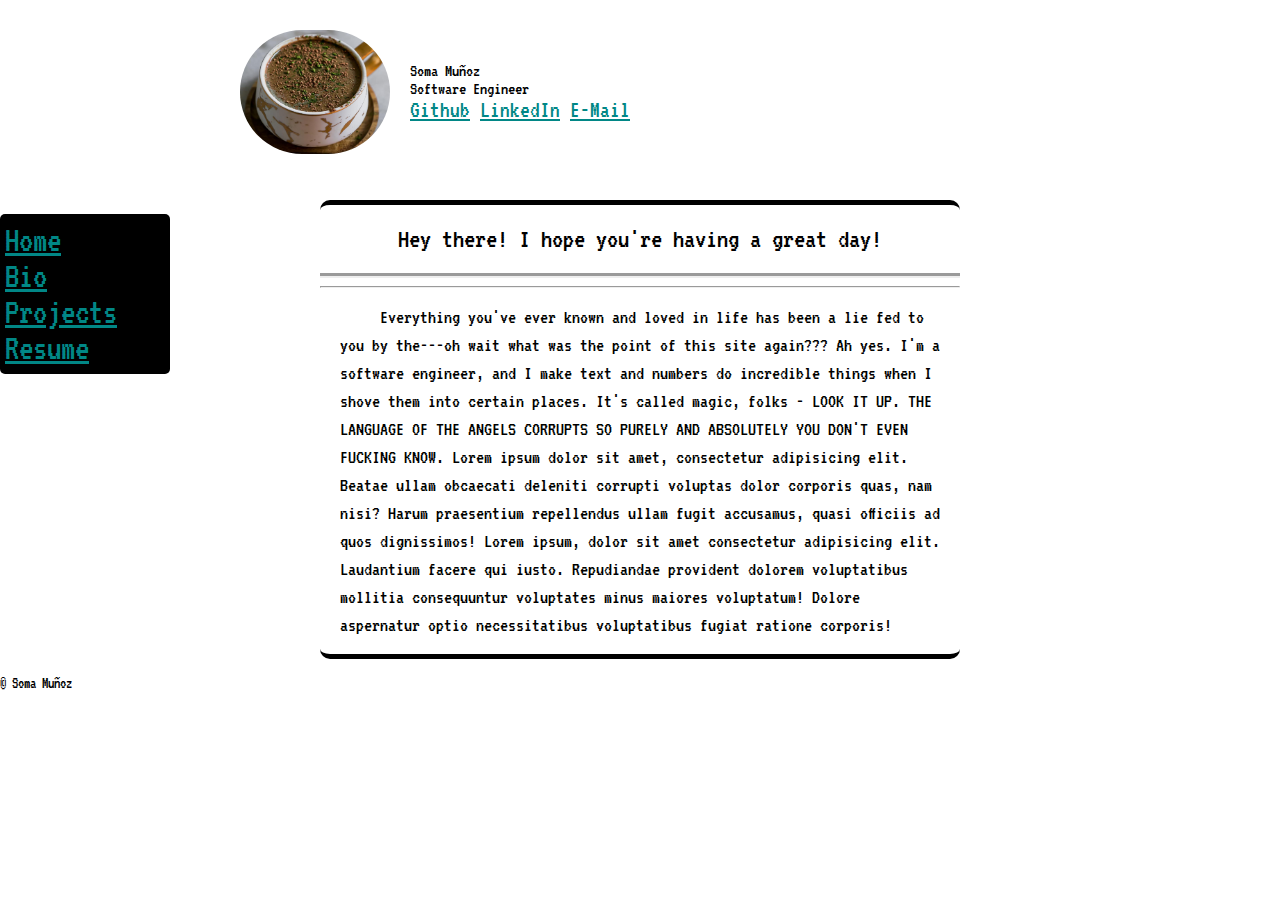
==== bio.html @ eb6de341 "Website styles refined." ====
<!DOCTYPE html>
<html lang="en">
	<head>
		<meta charset="UTF-8" />
		<meta http-equiv="X-UA-Compatible" content="IE=edge" />
		<meta name="viewport" content="width=device-width, initial-scale=1.0" />
		<!-- Fonts we're gonna be using. -->
		<link rel="preconnect" href="https://fonts.googleapis.com" />
		<link rel="preconnect" href="https://fonts.gstatic.com" crossorigin />
		<link
			href="https://fonts.googleapis.com/css2?family=VT323&display=swap"
			rel="stylesheet"
		/>
		<!-- css style sheets -->
		<link rel="stylesheet" href="./css/reset.css" />
		<link rel="stylesheet" href="./css/style.css" />
		<!-- js scripts we might be running on this page -->
		<script defer src="./js/scripts.js"></script>
		<title>Soma Muñoz - Bio</title>
	</head>
	<body>
		<!-- initial top-level stuff people will see -->
		<header>
			<div class="whoIsMe">
				<img
					class="profileIcon"
					src="./assets/XzaLvuO.jpg"
					alt="the face of someone you might be able to trust, but you're not sure yet!"
				/>
				<div class="myDetails">
					<h1>Soma Muñoz</h1>
					<h2>Software Engineer</h2>
					<div id="PAYATTENTIONTOME">
						<a href="https://github.com/StarlightStingray">Github</a>
						<a href="https://www.linkedin.com/in/soma-munoz-964552185/"
							>LinkedIn</a
						>
						<a href="mailto:somajstingray@gmail.com">E-Mail</a>
						<a href=""></a>
						<a href=""></a>
					</div>
				</div>
			</div>
			<!-- navigation bar for the website -->
			<nav>
				<a href="https://soma-munoz.netlify.app/">Home</a>
				<a href="bio.html">Bio</a>
				<a href="projects.html">Projects</a>
				<a href="resume.html">Resume</a>
				<!-- <a href="http://">Links</a> -->
			</nav>
		</header>
		<main>
			<article class="blogArticle">
				<h3>Hey there! I hope you're having a great day!</h3>
				<hr>
				<p class="blogText">
					Everything you've ever known and loved in life has been a lie fed to
					you by the---oh wait what was the point of this site again??? Ah yes.
					I'm a software engineer, and I make text and numbers do incredible
					things when I shove them into certain places. It's called magic, folks
					- LOOK IT UP. THE LANGUAGE OF THE ANGELS CORRUPTS SO PURELY AND ABSOLUTELY YOU DON'T EVEN FUCKING KNOW. Lorem ipsum dolor sit amet, consectetur adipisicing elit. Beatae ullam obcaecati deleniti corrupti voluptas dolor corporis quas, nam nisi? Harum praesentium repellendus ullam fugit accusamus, quasi officiis ad quos dignissimos! Lorem ipsum, dolor sit amet consectetur adipisicing elit. Laudantium facere qui iusto. Repudiandae provident dolorem voluptatibus mollitia consequuntur voluptates minus maiores voluptatum! Dolore aspernatur optio necessitatibus voluptatibus fugiat ratione corporis!
				</p>
			</article>
		</main>
	</body>
	<footer class="itsTheFooter">&copy; Soma Muñoz</footer>
</html>
---- css/style.css ----
:root {
    --default-font-size: 20px;
}

@media (prefers-color-scheme: dark) {
    :root {
        --main-bg-color: #121212;
        --2nd-bg-color: #BB86FC33;
        --main-text-color: #FFFFFF;
        --2nd-text-color: #BB86FC;
        --main-link-color: #6200EE;
        --2nd-link-color: #03DAC6;
        --nav-bg-color: #03DAC6bb;
        --border-color: ;
        
    }
    /* Dark theme styles go here */
}

@media (prefers-color-scheme: light) {
    :root {
        --main-bg-color: #FFFFFF;
        --main-text-color: #000000;
        --main-link-color: #018786;
        --2nd-link-color: #03DAC6;
        --nav-bg-color: #000000;
    }
    /* Light theme styles go here */
}

/* ======== BODY GO SOLO BABY ======== */

body {
    background: var(--main-bg-color);
    color: var(--main-text-color);
    /* font-family: 'Segoe UI', Tahoma, Geneva, Verdana, sans-serif;
    overflow: scroll; */
    font-family: 'VT323',
    Arial,
    Helvetica,
    sans-serif;
}

/* ======== PICTURE/HEADER ======== */

header {
}

.whoIsMe {
    font-size: 36px;
    display: flex;
    flex-direction: row;
    align-items: center;
    justify-content: center;
    margin: 20px 0px 0px 0px;
}

.profileIcon {
    border-radius: 100px;
    max-width: 150px;
    margin: 0px 20px 0px 0px;
    /* grid-area: profileIcon; */
}

h1, h2 {

}

/* ======== DARK MODE BUTTON ========*/

.darkToggle {
    /* grid-area: darkToggle; */
}

/* ======== NAVIGATION LINKS ======== */

#PAYATTENTIONTOME {
    font-size: 24px;
    /* grid-area: PAYATTENTIONTOME; */
}

nav {
    font-size: 32px;
    background: var(--nav-bg-color);
    width: 100vw;
    display: flex;
    flex-direction: row;
    border-style: solid hidden solid hidden;
    border-width: 3px;
    border-radius: 5px;
    justify-content: space-around;
    padding: 12px;
    margin: 30px 0px 50px 0px;
}

a:link {
    color: var(--main-link-color);
}

a:visited {
    color: var(--main-link-color);
}

a: {

}

/* ======== ARTICLE STYLES ========*/


main {
    height: max-content;
    display: flex;
    flex-direction: column;
    align-items: center;
    justify-content: start;
    overflow: hidden;
}

.blogArticle {
    background: var(--2nd-bg-color);
    margin: 1rem;
    min-height: 10rem;
    overflow: hidden;
    min-width: 50vw;
    max-width: 80vw;
    margin: 1rem 0;
    border-style: solid hidden solid hidden;
    border-width: 3px;
    border-radius: 10px;
    /* grid-area: blogArticle; */
}

h3 {
    font-size: 28px;
    text-align: center;
    border-style: hidden hidden groove hidden;
    border-color: ;
    border-width: 5px;
    padding: 20px;
}


.blogText {
    text-indent: 40px;
    font-size: var(--default-font-size);
    line-height: calc(var(--default-font-size) + 8px);
    /* text-shadow: 0 0 1px #232323; */
    margin: 15px 20px;
}

footer {
}

.itsTheFooter {
    /* grid-area: itsTheFooter; */
}

/* ========= DESKTOP STYLE ========*/

@media screen and (min-width:768px) {
    .whoIsMe {
        max-width: 90vh;
        font-size: 18px;
        flex-direction: row;
        flex-wrap: wrap;
        justify-content: center;
        margin: 30px;
    }
    
    .profileIcon {
        border-radius: 100px;
        max-width: 150px;
        /* grid-area: profileIcon; */
    }
    nav {
        font-size: 36px;
        background: var(--nav-bg-color);
        min-width: 10rem;
        max-width: 10rem;
        flex-direction: column;
        justify-content: space-around;
        padding: 5px;
        margin-bottom: 40px;
        position: absolute;
        float: left;
    }

    .navLinks {
        margin: 6px 0px;
    }

    .blogArticle {
        max-width: 50vw;
        border-style: solid hidden solid hidden;
        border-width: 5px;
        border-radius: 10px;
        /* grid-area: blogArticle; */
    }
}
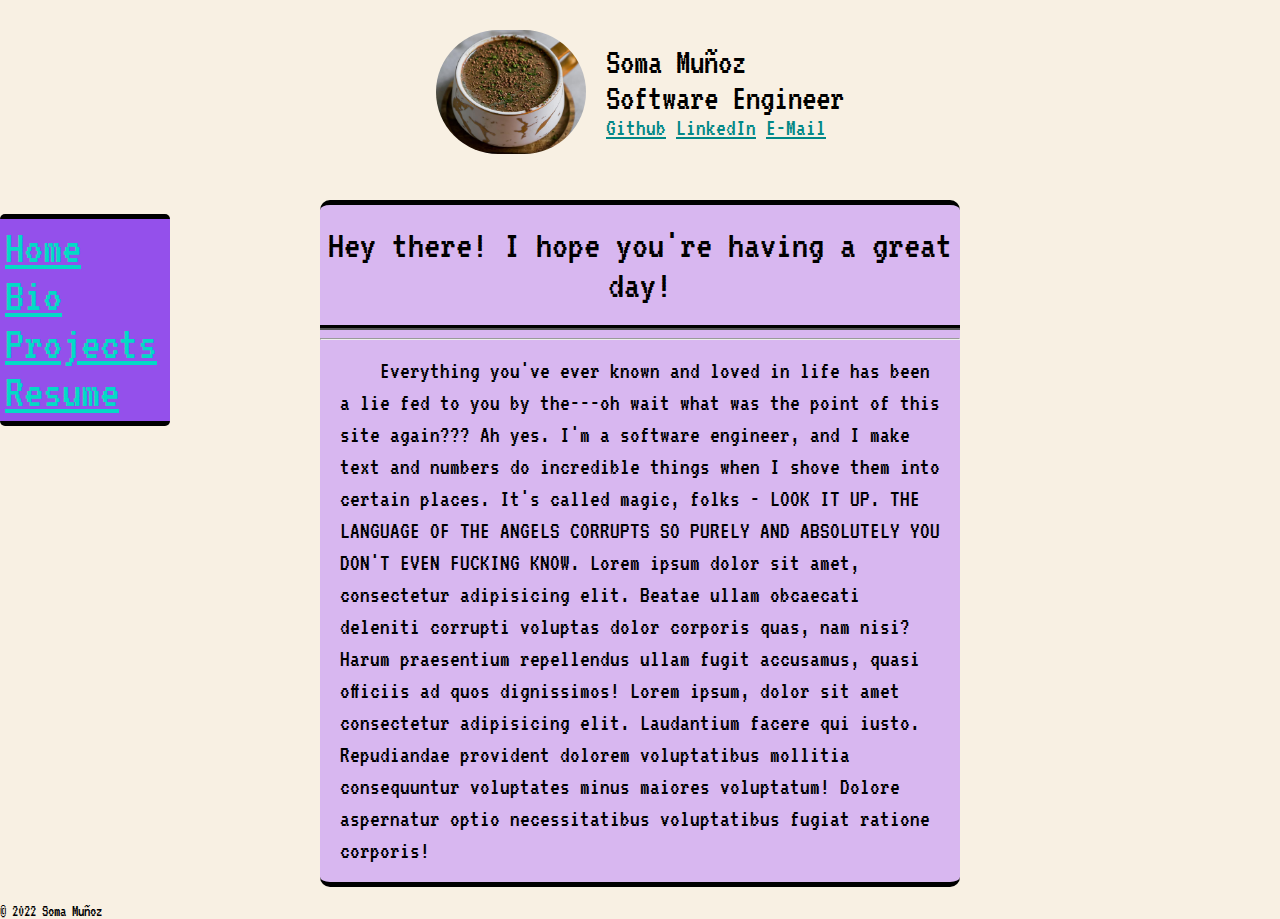
==== commit c7156ee4: "CSS in near-finished state." ====
--- a/bio.html
+++ b/bio.html
@@ -53,16 +53,24 @@
 		<main>
 			<article class="blogArticle">
 				<h3>Hey there! I hope you're having a great day!</h3>
-				<hr>
+				<hr />
 				<p class="blogText">
 					Everything you've ever known and loved in life has been a lie fed to
 					you by the---oh wait what was the point of this site again??? Ah yes.
 					I'm a software engineer, and I make text and numbers do incredible
 					things when I shove them into certain places. It's called magic, folks
-					- LOOK IT UP. THE LANGUAGE OF THE ANGELS CORRUPTS SO PURELY AND ABSOLUTELY YOU DON'T EVEN FUCKING KNOW. Lorem ipsum dolor sit amet, consectetur adipisicing elit. Beatae ullam obcaecati deleniti corrupti voluptas dolor corporis quas, nam nisi? Harum praesentium repellendus ullam fugit accusamus, quasi officiis ad quos dignissimos! Lorem ipsum, dolor sit amet consectetur adipisicing elit. Laudantium facere qui iusto. Repudiandae provident dolorem voluptatibus mollitia consequuntur voluptates minus maiores voluptatum! Dolore aspernatur optio necessitatibus voluptatibus fugiat ratione corporis!
+					- LOOK IT UP. THE LANGUAGE OF THE ANGELS CORRUPTS SO PURELY AND
+					ABSOLUTELY YOU DON'T EVEN FUCKING KNOW. Lorem ipsum dolor sit amet,
+					consectetur adipisicing elit. Beatae ullam obcaecati deleniti corrupti
+					voluptas dolor corporis quas, nam nisi? Harum praesentium repellendus
+					ullam fugit accusamus, quasi officiis ad quos dignissimos! Lorem
+					ipsum, dolor sit amet consectetur adipisicing elit. Laudantium facere
+					qui iusto. Repudiandae provident dolorem voluptatibus mollitia
+					consequuntur voluptates minus maiores voluptatum! Dolore aspernatur
+					optio necessitatibus voluptatibus fugiat ratione corporis!
 				</p>
 			</article>
 		</main>
+		<footer class="itsTheFooter">&copy; 2022 Soma Muñoz</footer>
 	</body>
-	<footer class="itsTheFooter">&copy; Soma Muñoz</footer>
 </html>
--- a/css/style.css
+++ b/css/style.css
@@ -1,5 +1,5 @@
 :root {
-    --default-font-size: 20px;
+    --default-font-size: 1.5rem;
 }
 
 @media (prefers-color-scheme: dark) {
@@ -9,9 +9,9 @@
         --main-text-color: #FFFFFF;
         --2nd-text-color: #BB86FC;
         --main-link-color: #6200EE;
-        --2nd-link-color: #03DAC6;
-        --nav-bg-color: #03DAC6bb;
-        --border-color: ;
+        --2nd-link-color: #6200EE;
+        --nav-bg-color: #03DAC6cc;
+        --main-border-color: #FFFFFF;
         
     }
     /* Dark theme styles go here */
@@ -19,11 +19,14 @@
 
 @media (prefers-color-scheme: light) {
     :root {
-        --main-bg-color: #FFFFFF;
+        --main-bg-color: #F8F0E3;
+        --2nd-bg-color: #BB86FC88;
         --main-text-color: #000000;
-        --main-link-color: #018786;
-        --2nd-link-color: #03DAC6;
-        --nav-bg-color: #000000;
+        --2nd-text-color: #BB86FC;
+        --main-link-color: #03DAC6;
+        --2nd-link-color: #018786;
+        --nav-bg-color: #6200EEaa;
+        --main-border-color: #000000;
     }
     /* Light theme styles go here */
 }
@@ -80,12 +83,13 @@
 }
 
 nav {
-    font-size: 32px;
+    font-size: 2.5rem;
     background: var(--nav-bg-color);
     width: 100vw;
     display: flex;
     flex-direction: row;
     border-style: solid hidden solid hidden;
+    border-color: var(--main-border-color);
     border-width: 3px;
     border-radius: 5px;
     justify-content: space-around;
@@ -101,8 +105,8 @@
     color: var(--main-link-color);
 }
 
-a: {
-
+#PAYATTENTIONTOME a {
+    color: var(--2nd-link-color);
 }
 
 /* ======== ARTICLE STYLES ========*/
@@ -122,22 +126,22 @@
     margin: 1rem;
     min-height: 10rem;
     overflow: hidden;
-    min-width: 50vw;
     max-width: 80vw;
     margin: 1rem 0;
     border-style: solid hidden solid hidden;
+    border-color: var(--main-border-color);
     border-width: 3px;
     border-radius: 10px;
     /* grid-area: blogArticle; */
 }
 
 h3 {
-    font-size: 28px;
+    font-size: 2.5rem;
     text-align: center;
     border-style: hidden hidden groove hidden;
-    border-color: ;
+    border-color: var(--main-border-color);
     border-width: 5px;
-    padding: 20px;
+    padding: 20px 0px;
 }
 
 
@@ -160,8 +164,6 @@
 
 @media screen and (min-width:768px) {
     .whoIsMe {
-        max-width: 90vh;
-        font-size: 18px;
         flex-direction: row;
         flex-wrap: wrap;
         justify-content: center;
@@ -174,13 +176,14 @@
         /* grid-area: profileIcon; */
     }
     nav {
-        font-size: 36px;
+        font-size: 3rem;
         background: var(--nav-bg-color);
         min-width: 10rem;
         max-width: 10rem;
         flex-direction: column;
         justify-content: space-around;
         padding: 5px;
+        border-width: 5px;
         margin-bottom: 40px;
         position: absolute;
         float: left;
@@ -193,6 +196,7 @@
     .blogArticle {
         max-width: 50vw;
         border-style: solid hidden solid hidden;
+        justify-content: center;
         border-width: 5px;
         border-radius: 10px;
         /* grid-area: blogArticle; */
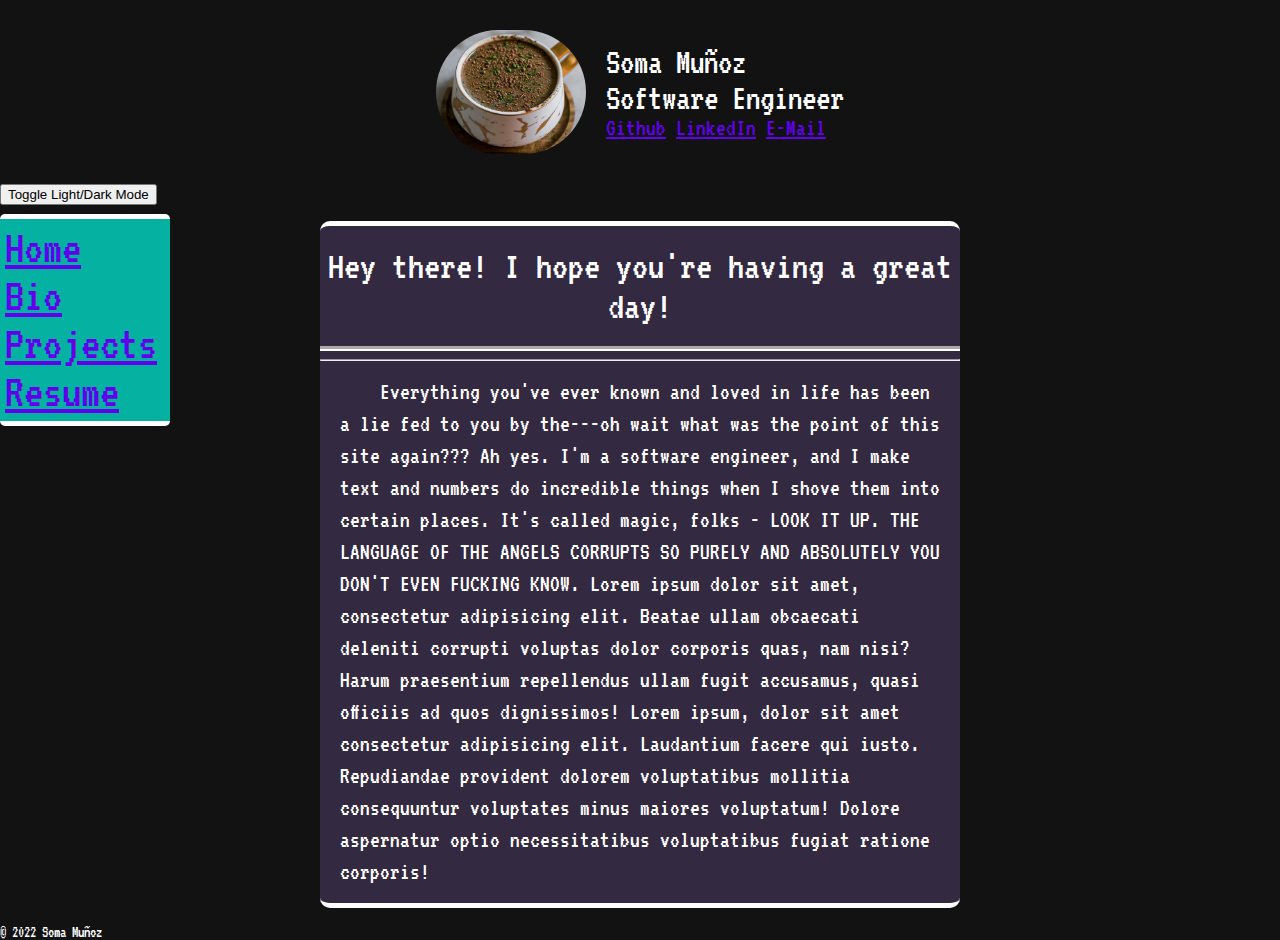
==== commit 1b4ce32f: "Dark and Light Mode Toggle Switch added" ====
--- a/bio.html
+++ b/bio.html
@@ -50,6 +50,9 @@
 				<!-- <a href="http://">Links</a> -->
 			</nav>
 		</header>
+		<button class="toggleDrkMode" onClick="toggleDarkMode()">
+			Toggle Light/Dark Mode
+		</button>
 		<main>
 			<article class="blogArticle">
 				<h3>Hey there! I hope you're having a great day!</h3>
--- a/css/style.css
+++ b/css/style.css
@@ -2,8 +2,20 @@
     --default-font-size: 1.5rem;
 }
 
-@media (prefers-color-scheme: dark) {
-    :root {
+/* Dark Mode is the assumed default. Styles for it go here */
+:root, :root.dark {
+    --main-bg-color: #121212;
+    --2nd-bg-color: #BB86FC33;
+    --main-text-color: #FFFFFF;
+    --2nd-text-color: #BB86FC;
+    --main-link-color: #6200EE;
+    --2nd-link-color: #6200EE;
+    --nav-bg-color: #03DAC6cc;
+    --main-border-color: #FFFFFF;
+}
+
+/* @media (prefers-color-scheme: dark) {
+    :root.dark {
         --main-bg-color: #121212;
         --2nd-bg-color: #BB86FC33;
         --main-text-color: #FFFFFF;
@@ -12,13 +24,11 @@
         --2nd-link-color: #6200EE;
         --nav-bg-color: #03DAC6cc;
         --main-border-color: #FFFFFF;
-        
-    }
-    /* Dark theme styles go here */
-}
+    }
+} */
 
 @media (prefers-color-scheme: light) {
-    :root {
+    :root.light {
         --main-bg-color: #F8F0E3;
         --2nd-bg-color: #BB86FC88;
         --main-text-color: #000000;
@@ -29,6 +39,73 @@
         --main-border-color: #000000;
     }
     /* Light theme styles go here */
+}
+
+/* ======== Dark/Light Mode Toggle Button ========*/
+
+/* The switch - the box around the slider */
+.switch {
+    position: relative;
+    float: right;
+    width: 60px;
+    height: 34px;
+    margin-left: -1rem;
+    margin-right: 1rem;
+}
+
+/* Hide default HTML checkbox */
+.switch input {
+    opacity: 0;
+    width: 0;
+    height: 0;
+}
+
+/* The slider */
+.slider {
+    position: absolute;
+    cursor: pointer;
+    top: 0;
+    left: 0;
+    right: 0;
+    bottom: 0;
+    background-color: var(--nav-bg-color);
+    -webkit-transition: .4s;
+    transition: .4s;
+}
+
+.slider:before {
+    position: absolute;
+    content: "";
+    height: 26px;
+    width: 26px;
+    left: 4px;
+    bottom: 4px;
+    background-color: white;
+    -webkit-transition: .4s;
+    transition: .4s;
+}
+
+input:checked+.slider {
+    background-color: var(--nav-bg-color);
+}
+
+input:focus+.slider {
+    box-shadow: 0 0 1px var(--nav-bg-color);
+}
+
+input:checked+.slider:before {
+    -webkit-transform: translateX(26px);
+    -ms-transform: translateX(26px);
+    transform: translateX(26px);
+}
+
+/* Rounded sliders */
+.slider.round {
+    border-radius: 34px;
+}
+
+.slider.round:before {
+    border-radius: 50%;
 }
 
 /* ======== BODY GO SOLO BABY ======== */
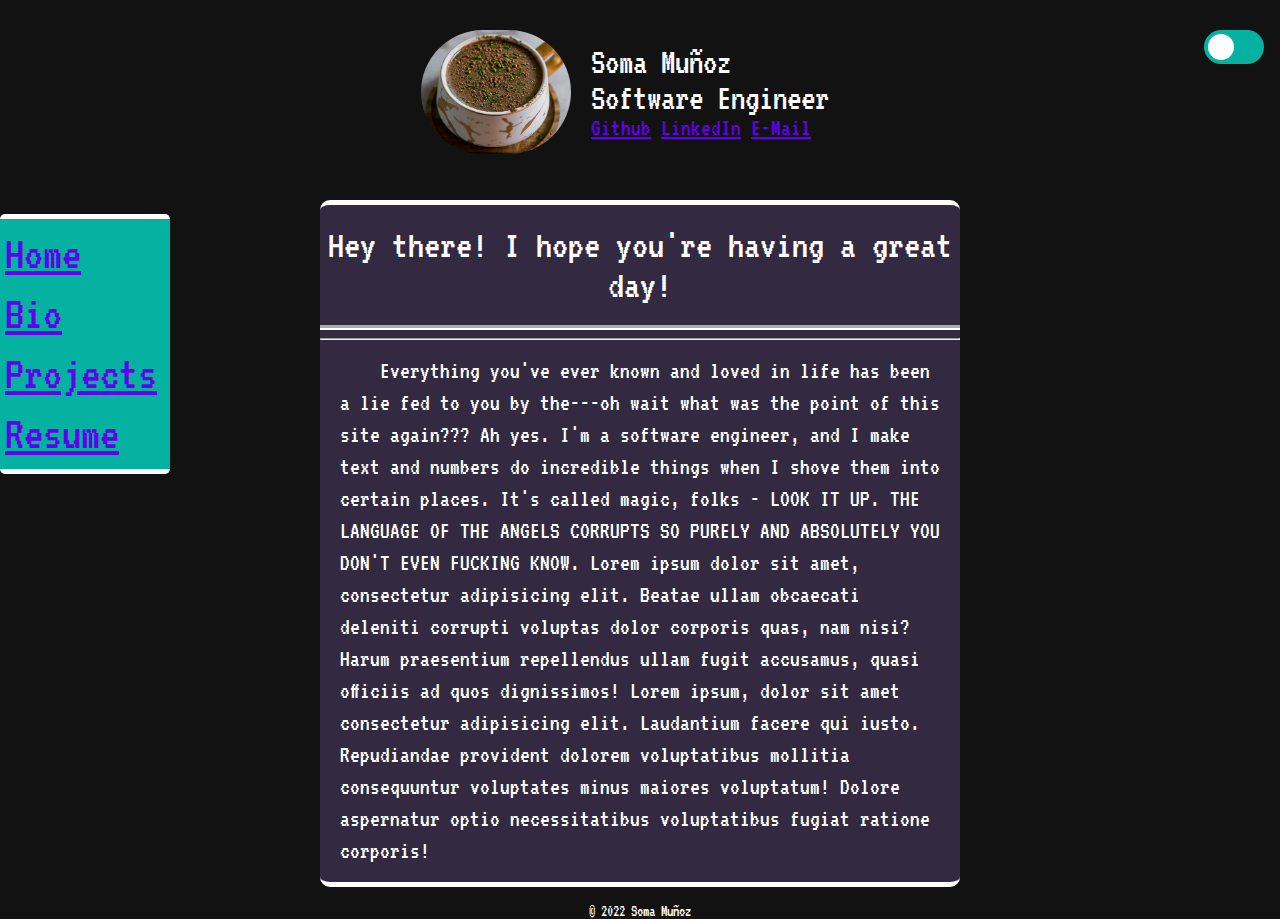
==== commit ab0437fa: "Made html pages uniform." ====
--- a/bio.html
+++ b/bio.html
@@ -20,6 +20,10 @@
 	</head>
 	<body>
 		<!-- initial top-level stuff people will see -->
+		<label class="switch">
+			<input class="modeSwitch" type="checkbox" onClick="toggleDarkMode()" />
+			<span class="slider round"></span>
+		</label>
 		<header>
 			<div class="whoIsMe">
 				<img
@@ -43,16 +47,12 @@
 			</div>
 			<!-- navigation bar for the website -->
 			<nav>
-				<a href="https://soma-munoz.netlify.app/">Home</a>
-				<a href="bio.html">Bio</a>
-				<a href="projects.html">Projects</a>
-				<a href="resume.html">Resume</a>
-				<!-- <a href="http://">Links</a> -->
+				<a class="navLinks" href="./index.html">Home</a>
+				<a class="navLinks" href="./bio.html">Bio</a>
+				<a class="navLinks" href="./projects.html">Projects</a>
+				<a class="navLinks" href="./resume.html">Resume</a>
 			</nav>
 		</header>
-		<button class="toggleDrkMode" onClick="toggleDarkMode()">
-			Toggle Light/Dark Mode
-		</button>
 		<main>
 			<article class="blogArticle">
 				<h3>Hey there! I hope you're having a great day!</h3>
@@ -73,7 +73,7 @@
 					optio necessitatibus voluptatibus fugiat ratione corporis!
 				</p>
 			</article>
+			<footer class="itsTheFooter">&copy; 2022 Soma Muñoz</footer>
 		</main>
-		<footer class="itsTheFooter">&copy; 2022 Soma Muñoz</footer>
 	</body>
 </html>
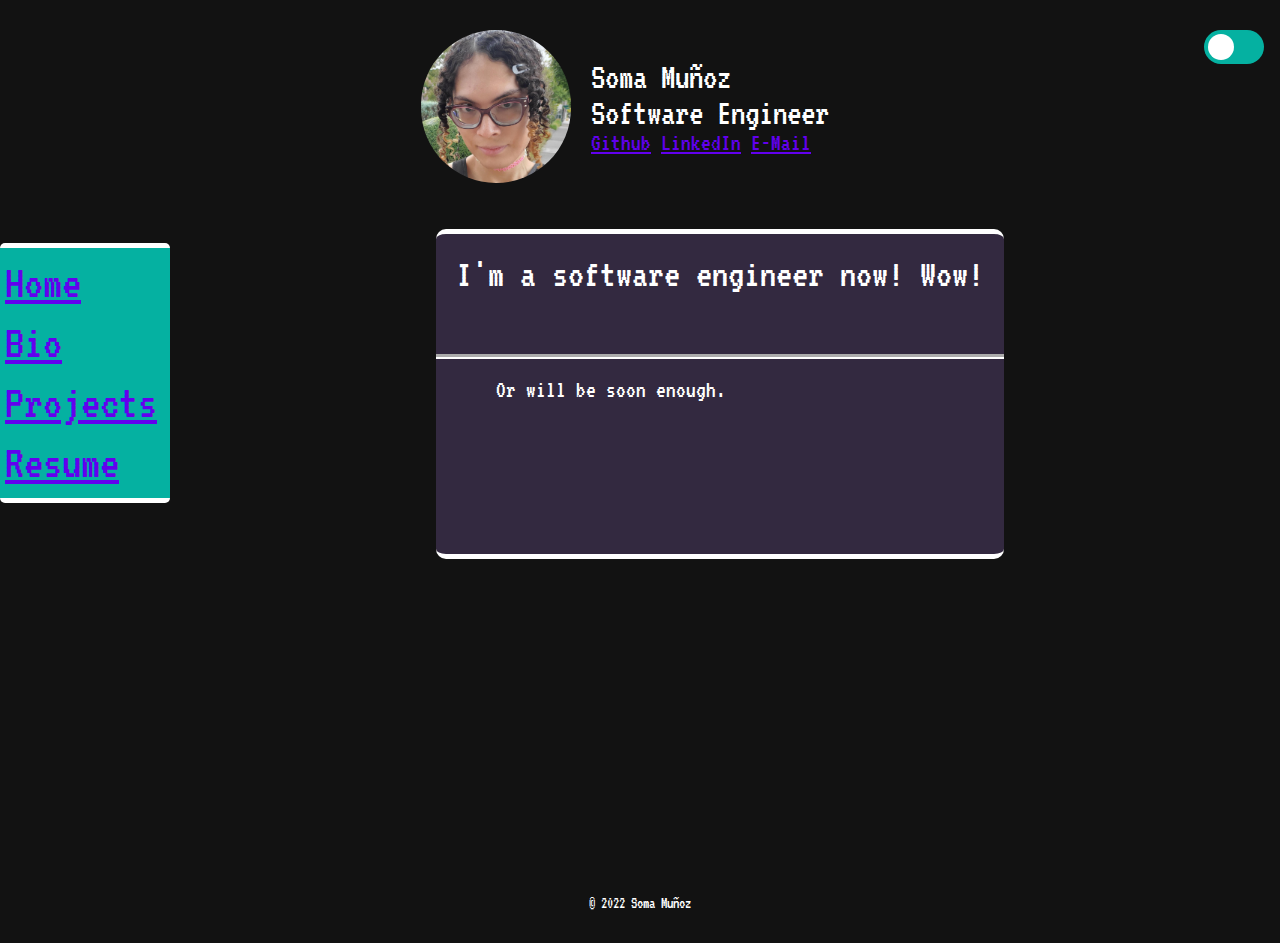
==== commit e3ff78f5: "Slightly tweaker CSS for consistency." ====
--- a/bio.html
+++ b/bio.html
@@ -22,13 +22,13 @@
 		<!-- initial top-level stuff people will see -->
 		<label class="switch">
 			<input class="modeSwitch" type="checkbox" onClick="toggleDarkMode()" />
-			<span class="slider round"></span>
+			<span class="clicker round"></span>
 		</label>
 		<header>
 			<div class="whoIsMe">
 				<img
 					class="profileIcon"
-					src="./assets/XzaLvuO.jpg"
+					src="./assets/fMNV9jR.jpg"
 					alt="the face of someone you might be able to trust, but you're not sure yet!"
 				/>
 				<div class="myDetails">
@@ -55,25 +55,10 @@
 		</header>
 		<main>
 			<article class="blogArticle">
-				<h3>Hey there! I hope you're having a great day!</h3>
-				<hr />
-				<p class="blogText">
-					Everything you've ever known and loved in life has been a lie fed to
-					you by the---oh wait what was the point of this site again??? Ah yes.
-					I'm a software engineer, and I make text and numbers do incredible
-					things when I shove them into certain places. It's called magic, folks
-					- LOOK IT UP. THE LANGUAGE OF THE ANGELS CORRUPTS SO PURELY AND
-					ABSOLUTELY YOU DON'T EVEN FUCKING KNOW. Lorem ipsum dolor sit amet,
-					consectetur adipisicing elit. Beatae ullam obcaecati deleniti corrupti
-					voluptas dolor corporis quas, nam nisi? Harum praesentium repellendus
-					ullam fugit accusamus, quasi officiis ad quos dignissimos! Lorem
-					ipsum, dolor sit amet consectetur adipisicing elit. Laudantium facere
-					qui iusto. Repudiandae provident dolorem voluptatibus mollitia
-					consequuntur voluptates minus maiores voluptatum! Dolore aspernatur
-					optio necessitatibus voluptatibus fugiat ratione corporis!
-				</p>
+				<h3>I'm a software engineer now! Wow!</h3>
+				<p class="blogText">Or will be soon enough.</p>
 			</article>
-			<footer class="itsTheFooter">&copy; 2022 Soma Muñoz</footer>
 		</main>
 	</body>
+	<footer class="itsTheFooter">&copy; 2022 Soma Muñoz</footer>
 </html>
--- a/css/style.css
+++ b/css/style.css
@@ -61,7 +61,7 @@
 }
 
 /* The slider */
-.slider {
+.clicker {
     position: absolute;
     cursor: pointer;
     top: 0;
@@ -73,7 +73,7 @@
     transition: .4s;
 }
 
-.slider:before {
+.clicker:before {
     position: absolute;
     content: "";
     height: 26px;
@@ -85,30 +85,37 @@
     transition: .4s;
 }
 
-input:checked+.slider {
+input:checked+.clicker {
     background-color: var(--nav-bg-color);
 }
 
-input:focus+.slider {
+input:focus+.clicker {
     box-shadow: 0 0 1px var(--nav-bg-color);
 }
 
-input:checked+.slider:before {
+input:checked+.clicker:before {
     -webkit-transform: translateX(26px);
     -ms-transform: translateX(26px);
     transform: translateX(26px);
 }
 
 /* Rounded sliders */
-.slider.round {
+.clicker.round {
     border-radius: 34px;
 }
 
-.slider.round:before {
+.clicker.round:before {
     border-radius: 50%;
 }
 
-/* ======== BODY GO SOLO BABY ======== */
+/* ======== THE BIG BOIS THREE ======== */
+main {
+    display: flex;
+    flex-direction: column;
+    align-items: center;
+    justify-content: start;
+    overflow: hidden;
+}
 
 body {
     background: var(--main-bg-color);
@@ -121,10 +128,14 @@
     sans-serif;
 }
 
+.itsTheFooter {
+    display: flex;
+    margin-top: 20rem;
+    margin-bottom: 2rem;
+    justify-content: center;;
+}
+
 /* ======== PICTURE/HEADER ======== */
-
-header {
-}
 
 .whoIsMe {
     font-size: 36px;
@@ -142,21 +153,14 @@
     /* grid-area: profileIcon; */
 }
 
-h1, h2 {
-
-}
-
-/* ======== DARK MODE BUTTON ========*/
-
-.darkToggle {
-    /* grid-area: darkToggle; */
-}
-
 /* ======== NAVIGATION LINKS ======== */
 
 #PAYATTENTIONTOME {
     font-size: 24px;
-    /* grid-area: PAYATTENTIONTOME; */
+}
+
+#PAYATTENTIONTOME a {
+    color: var(--2nd-link-color);
 }
 
 nav {
@@ -182,43 +186,30 @@
     color: var(--main-link-color);
 }
 
-#PAYATTENTIONTOME a {
-    color: var(--2nd-link-color);
-}
-
 /* ======== ARTICLE STYLES ========*/
 
-
-main {
-    height: max-content;
-    display: flex;
-    flex-direction: column;
-    align-items: center;
-    justify-content: start;
-    overflow: hidden;
-}
 
 .blogArticle {
     background: var(--2nd-bg-color);
     margin: 1rem;
-    min-height: 10rem;
+    min-height: 20rem;
     overflow: hidden;
-    max-width: 80vw;
+    max-width: 85vw;
     margin: 1rem 0;
     border-style: solid hidden solid hidden;
     border-color: var(--main-border-color);
     border-width: 3px;
     border-radius: 10px;
-    /* grid-area: blogArticle; */
 }
 
 h3 {
+    min-height: 80px;
     font-size: 2.5rem;
     text-align: center;
     border-style: hidden hidden groove hidden;
     border-color: var(--main-border-color);
     border-width: 5px;
-    padding: 20px 0px;
+    padding: 20px 20px;
 }
 
 
@@ -230,11 +221,81 @@
     margin: 15px 20px;
 }
 
-footer {
-}
-
-.itsTheFooter {
-    /* grid-area: itsTheFooter; */
+/* ========= PROJECTS PAGE CAROUSEL ======== */
+
+.slider {
+    width: 85vw;
+    min-height: 500px;
+    overflow: hidden;
+    position: relative;
+    background: var(--2nd-bg-color);
+    margin: 1rem;
+    margin: 1rem 0;
+    border-style: solid hidden solid hidden;
+    border-color: var(--main-border-color);
+    border-width: 3px;
+    border-radius: 10px;
+}
+
+.slider .slider-item {
+    width: 100%;
+    display: none;
+    position: absolute;
+    transition: transform 400ms;
+}
+
+.slider .slider-item.active,
+.slider .slider-item.prev-item,
+.slider .slider-item.next-item {
+    display: block;
+}
+
+.slider-control-prev,
+.slider-control-next {
+    width: 60px;
+    height: 60px;
+    position: absolute;
+    z-index: 20;
+    cursor: pointer;
+    top: 90%;
+    transform: translateY(-50%);
+    opacity: 0.3;
+    transition: opacity 300ms;
+}
+
+.slider-control-prev {
+    left: 20px;
+}
+
+.slider-control-prev:hover {
+    opacity: 1;
+}
+
+.slider-control-next {
+    right: 20px;
+}
+
+.slider-item.prev-item {
+    transform: translateX(-100%);
+}
+
+.slider-item.next-item {
+    transform: translateX(100%);
+}
+
+.slider-item.prev-item,
+.slider-item.active.slide-next {
+    transform: translateX(-100%);
+}
+
+.slider-item.active.slide-prev,
+.slider-item.next-item {
+    transform: translateX(100%);
+}
+
+.slider-item.prev-item.slide-end,
+.slider-item.next-item.slide-end {
+    transform: translateX(0);
 }
 
 /* ========= DESKTOP STYLE ========*/
@@ -250,7 +311,6 @@
     .profileIcon {
         border-radius: 100px;
         max-width: 150px;
-        /* grid-area: profileIcon; */
     }
     nav {
         font-size: 3rem;
@@ -271,11 +331,19 @@
     }
 
     .blogArticle {
-        max-width: 50vw;
+        max-width: 70vw;
+        margin-left: 10rem;
         border-style: solid hidden solid hidden;
         justify-content: center;
         border-width: 5px;
         border-radius: 10px;
-        /* grid-area: blogArticle; */
-    }
-}+    }
+
+/* ========= PROJECTS PAGE CAROUSEL - DESKTOP EDITION, YOOOOO~ ======== */
+
+    .slider {
+        max-width: 70vw;
+        margin-left: 10rem;
+    }
+    
+}
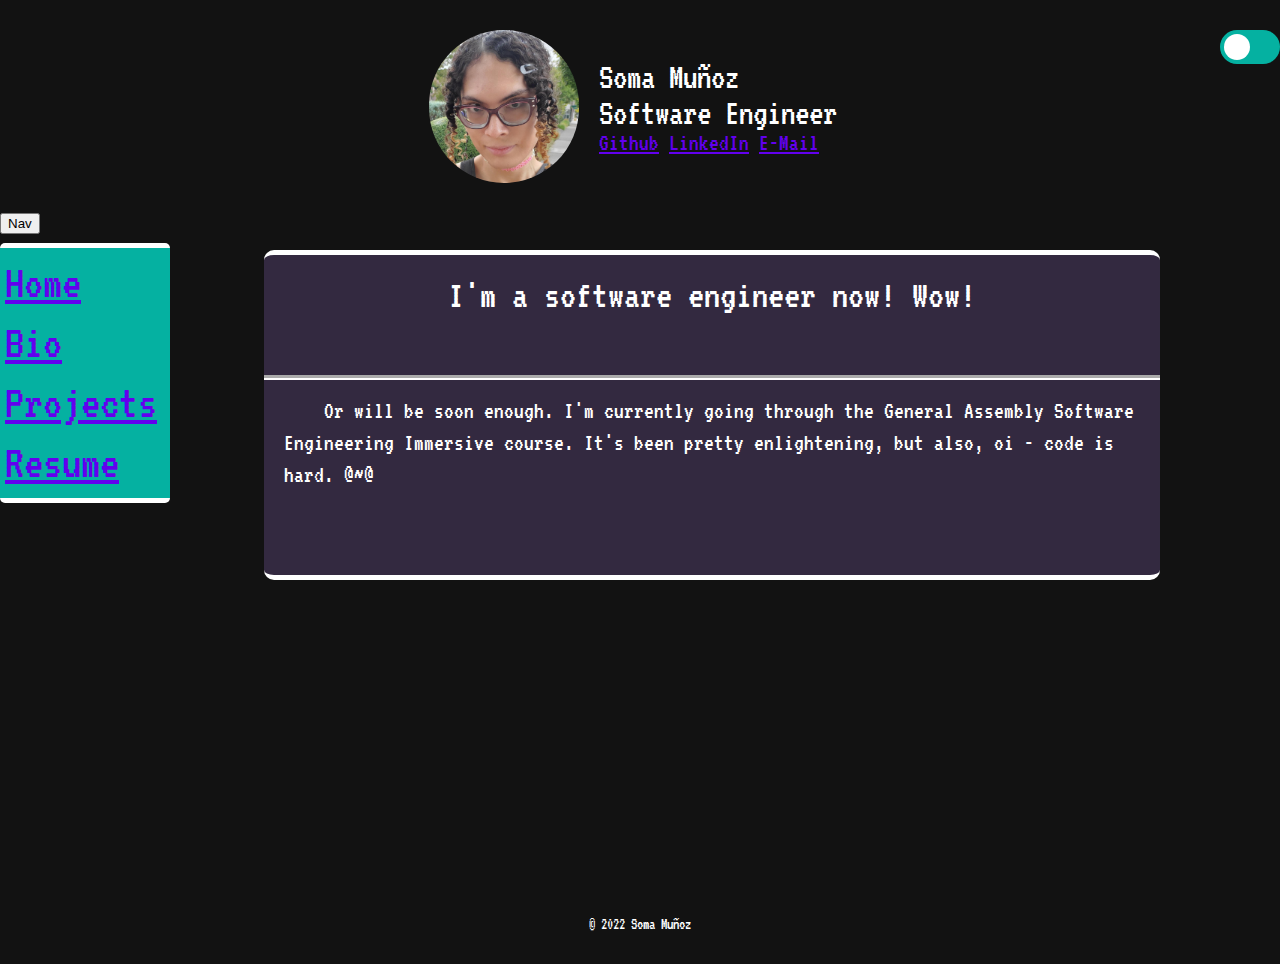
==== commit 0d3ff46f: "MVPs met. Wow." ====
--- a/bio.html
+++ b/bio.html
@@ -46,19 +46,30 @@
 				</div>
 			</div>
 			<!-- navigation bar for the website -->
-			<nav>
+			<nav id="expanded">
 				<a class="navLinks" href="./index.html">Home</a>
 				<a class="navLinks" href="./bio.html">Bio</a>
 				<a class="navLinks" href="./projects.html">Projects</a>
 				<a class="navLinks" href="./resume.html">Resume</a>
 			</nav>
+			<nav id="kebabbed">
+				<a class="navLinks" href="./index.html">Home</a>
+				<a class="navLinks" href="./bio.html">Bio</a>
+				<a class="navLinks" href="./projects.html">Projects</a>
+				<a class="navLinks" href="./resume.html">Resume</a>
+			</nav>
+			<button id="navToggler">Nav</button>
 		</header>
 		<main>
 			<article class="blogArticle">
 				<h3>I'm a software engineer now! Wow!</h3>
-				<p class="blogText">Or will be soon enough.</p>
+				<p class="blogText">
+					Or will be soon enough. I'm currently going through the General
+					Assembly Software Engineering Immersive course. It's been pretty
+					enlightening, but also, oi - code is hard. @~@
+				</p>
 			</article>
 		</main>
+		<footer class="itsTheFooter">&copy; 2022 Soma Muñoz</footer>
 	</body>
-	<footer class="itsTheFooter">&copy; 2022 Soma Muñoz</footer>
 </html>
--- a/css/style.css
+++ b/css/style.css
@@ -14,19 +14,6 @@
     --main-border-color: #FFFFFF;
 }
 
-/* @media (prefers-color-scheme: dark) {
-    :root.dark {
-        --main-bg-color: #121212;
-        --2nd-bg-color: #BB86FC33;
-        --main-text-color: #FFFFFF;
-        --2nd-text-color: #BB86FC;
-        --main-link-color: #6200EE;
-        --2nd-link-color: #6200EE;
-        --nav-bg-color: #03DAC6cc;
-        --main-border-color: #FFFFFF;
-    }
-} */
-
 @media (prefers-color-scheme: light) {
     :root.light {
         --main-bg-color: #F8F0E3;
@@ -50,7 +37,7 @@
     width: 60px;
     height: 34px;
     margin-left: -1rem;
-    margin-right: 1rem;
+    margin-right: 0rem;
 }
 
 /* Hide default HTML checkbox */
@@ -69,7 +56,7 @@
     right: 0;
     bottom: 0;
     background-color: var(--nav-bg-color);
-    -webkit-transition: .4s;
+    transition: .4s;
     transition: .4s;
 }
 
@@ -81,7 +68,7 @@
     left: 4px;
     bottom: 4px;
     background-color: white;
-    -webkit-transition: .4s;
+    transition: .4s;
     transition: .4s;
 }
 
@@ -143,7 +130,7 @@
     flex-direction: row;
     align-items: center;
     justify-content: center;
-    margin: 20px 0px 0px 0px;
+    margin: 20px 0px 0px 10px;
 }
 
 .profileIcon {
@@ -161,12 +148,13 @@
 
 #PAYATTENTIONTOME a {
     color: var(--2nd-link-color);
+    white-space: nowrap;
 }
 
 nav {
-    font-size: 2.5rem;
+    font-size: 2rem;
     background: var(--nav-bg-color);
-    width: 100vw;
+    width: 93vw;
     display: flex;
     flex-direction: row;
     border-style: solid hidden solid hidden;
@@ -175,7 +163,15 @@
     border-radius: 5px;
     justify-content: space-around;
     padding: 12px;
-    margin: 30px 0px 50px 0px;
+    margin: 30px auto 50px auto;
+}
+
+#kebabbed {
+    display: none;
+}
+
+#navToggler {
+    display: none;
 }
 
 a:link {
@@ -195,7 +191,7 @@
     min-height: 20rem;
     overflow: hidden;
     max-width: 85vw;
-    margin: 1rem 0;
+    /* margin: 1rem 0; */
     border-style: solid hidden solid hidden;
     border-color: var(--main-border-color);
     border-width: 3px;
@@ -298,6 +294,12 @@
     transform: translateX(0);
 }
 
+#portfolioImage {
+    margin-top: 2rem;
+    max-width: 90%;
+    width: auto;
+}
+
 /* ========= DESKTOP STYLE ========*/
 
 @media screen and (min-width:768px) {
@@ -312,7 +314,9 @@
         border-radius: 100px;
         max-width: 150px;
     }
-    nav {
+
+    #expanded {
+        display: flex;
         font-size: 3rem;
         background: var(--nav-bg-color);
         min-width: 10rem;
@@ -324,6 +328,26 @@
         margin-bottom: 40px;
         position: absolute;
         float: left;
+        }
+
+    #kebabbed {
+        display: none;
+        font-size: 0rem;
+        background: var(--nav-bg-color);
+        width: 1rem;
+        min-height: 240px;
+        flex-direction: column;
+        justify-content: space-around;
+        border-style: solid dashed solid hidden;
+        padding: 5px;
+        border-width: 5px;
+        margin-bottom: 40px;
+        position: absolute;
+        float: left;
+        }
+
+    #navToggler {
+        display: flex;
     }
 
     .navLinks {
